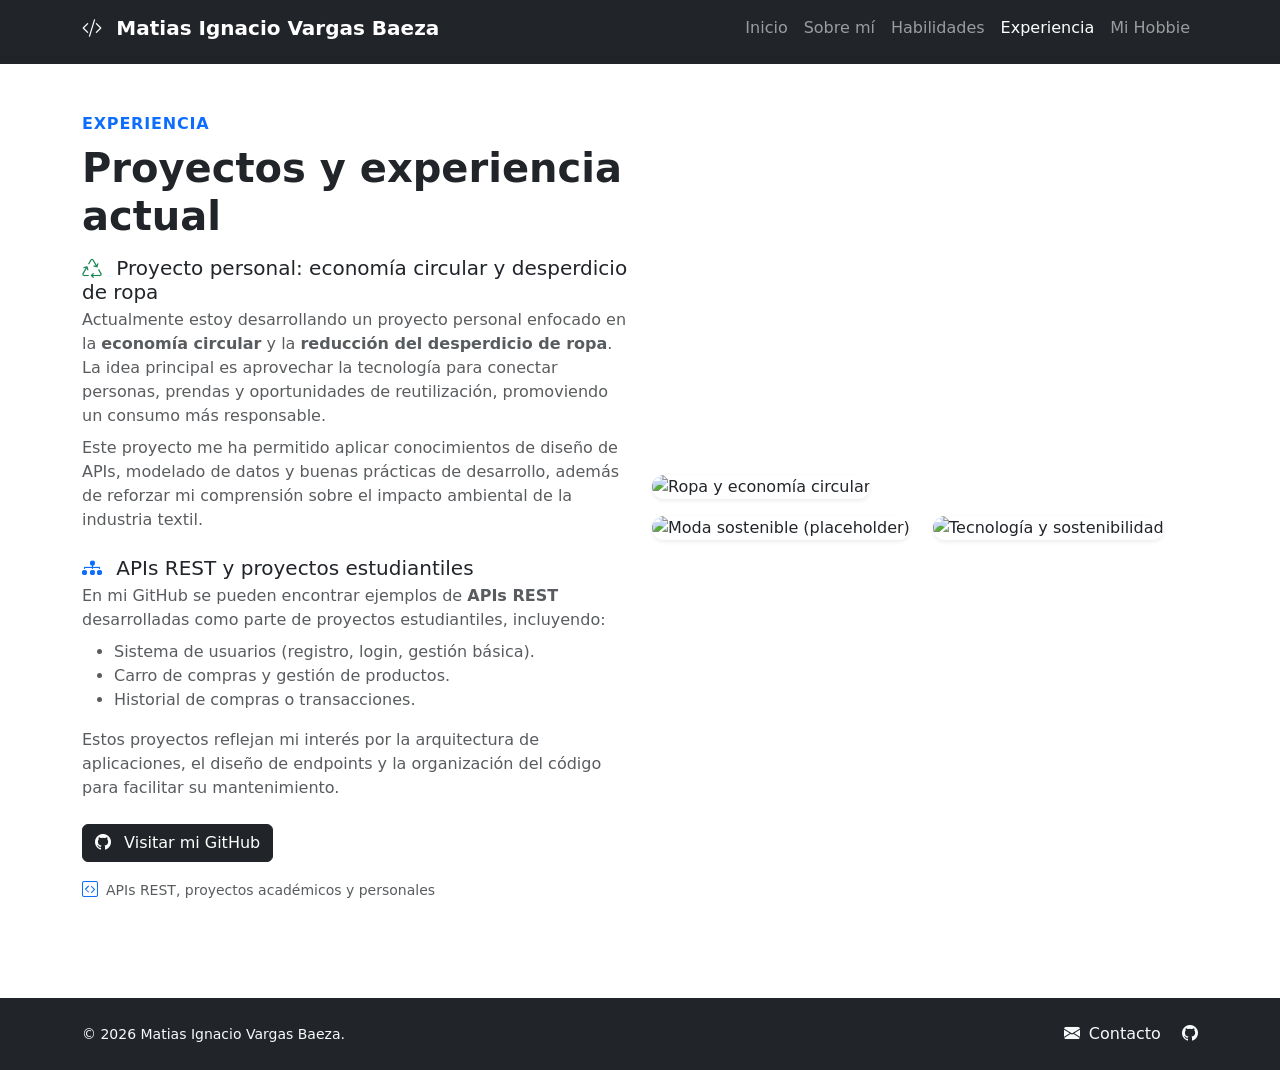
==== experiencia.html @ e0a27196 "Pagina Personal Pagina Personal" ====
<!DOCTYPE html>
<html lang="es">
<head>
  <meta charset="UTF-8" />
  <meta name="viewport" content="width=device-width, initial-scale=1" />
  <title>Experiencia - Matias Ignacio Vargas Baeza</title>
  <link
    href="https://cdn.jsdelivr.net/npm/bootstrap@5.3.3/dist/css/bootstrap.min.css"
    rel="stylesheet"
  />
  <link
    rel="stylesheet"
    href="https://cdn.jsdelivr.net/npm/bootstrap-icons@1.11.3/font/bootstrap-icons.css"
  />
  <link rel="stylesheet" href="styles.css" />
</head>
<body>
  <!-- Navbar -->
  <nav class="navbar navbar-expand-lg navbar-dark bg-dark fixed-top shadow-sm">
    <div class="container">
      <a class="navbar-brand" href="index.html">
        <i class="bi bi-code-slash me-2"></i>
        <span>Matias Ignacio Vargas Baeza</span>
      </a>
      <button
        class="navbar-toggler"
        type="button"
        data-bs-toggle="collapse"
        data-bs-target="#navbarNav"
        aria-controls="navbarNav"
        aria-expanded="false"
        aria-label="Toggle navigation"
      >
        <span class="navbar-toggler-icon"></span>
      </button>
      <div class="collapse navbar-collapse" id="navbarNav">
        <ul class="navbar-nav ms-auto">
          <li class="nav-item">
            <a class="nav-link" href="index.html">Inicio</a>
          </li>
          <li class="nav-item">
            <a class="nav-link" href="sobre-mi.html">Sobre mí</a>
          </li>
          <li class="nav-item">
            <a class="nav-link" href="habilidades.html">Habilidades</a>
          </li>
          <li class="nav-item">
            <a class="nav-link active" aria-current="page" href="experiencia.html">Experiencia</a>
          </li>
          <li class="nav-item">
            <a class="nav-link" href="hobbie.html">Mi Hobbie</a>
          </li>
        </ul>
      </div>
    </div>
  </nav>

  <main class="py-5 content-with-navbar">
    <div class="container">
      <div class="row g-4 align-items-center">
        <div class="col-lg-6">
          <span class="section-title text-primary">Experiencia</span>
          <h1 class="fw-bold mt-2 mb-3">
            Proyectos y experiencia actual
          </h1>
          <div class="mb-4">
            <h5 class="mb-1">
              <i class="bi bi-recycle text-success me-2"></i>
              Proyecto personal: economía circular y desperdicio de ropa
            </h5>
            <p class="text-muted mb-2">
              Actualmente estoy desarrollando un proyecto personal enfocado en
              la <strong>economía circular</strong> y la <strong>reducción del
              desperdicio de ropa</strong>. La idea principal es aprovechar la
              tecnología para conectar personas, prendas y oportunidades de
              reutilización, promoviendo un consumo más responsable.
            </p>
            <p class="text-muted mb-0">
              Este proyecto me ha permitido aplicar conocimientos de diseño de
              APIs, modelado de datos y buenas prácticas de desarrollo, además
              de reforzar mi comprensión sobre el impacto ambiental de la
              industria textil.
            </p>
          </div>

          <div class="mb-4">
            <h5 class="mb-1">
              <i class="bi bi-diagram-3-fill text-primary me-2"></i>
              APIs REST y proyectos estudiantiles
            </h5>
            <p class="text-muted mb-2">
              En mi GitHub se pueden encontrar ejemplos de
              <strong>APIs REST</strong> desarrolladas como parte de proyectos
              estudiantiles, incluyendo:
            </p>
            <ul class="text-muted">
              <li>Sistema de usuarios (registro, login, gestión básica).</li>
              <li>Carro de compras y gestión de productos.</li>
              <li>Historial de compras o transacciones.</li>
            </ul>
            <p class="text-muted">
              Estos proyectos reflejan mi interés por la arquitectura de
              aplicaciones, el diseño de endpoints y la organización del código
              para facilitar su mantenimiento.
            </p>
          </div>

          <div class="d-flex align-items-center flex-wrap gap-3">
            <a
              href="https://github.com/MatiasVargasBaeza"
              target="_blank"
              class="btn btn-dark"
            >
              <i class="bi bi-github me-2"></i>
              Visitar mi GitHub
            </a>
            <div class="d-flex align-items-center text-muted">
              <i class="bi bi-code-square text-primary me-2"></i>
              <small>APIs REST, proyectos académicos y personales</small>
            </div>
          </div>
        </div>

        <div class="col-lg-6">
          <div class="row g-3">
            <div class="col-12">
              <img
                src="https://images.unsplash.com/photo-1520607162513-77705c0f0d4a?auto=format&fit=crop&w=1000&q=80"
                alt="Ropa y economía circular"
                class="img-fluid rounded-4 shadow-sm"
              />
            </div>
            <div class="col-6">
              <img
                src="https://images.unsplash.com/photo-1520607162513-6d2b55f5b7c0?auto=format&fit=crop&w=800&q=80"
                alt="Moda sostenible (placeholder)"
                class="img-fluid rounded-4 shadow-sm"
              />
            </div>
            <div class="col-6">
              <img
                src="https://images.unsplash.com/photo-1542291026-7eec264c27ff?auto=format&fit=crop&w=800&q=80"
                alt="Tecnología y sostenibilidad"
                class="img-fluid rounded-4 shadow-sm"
              />
            </div>
          </div>
        </div>
      </div>
    </div>
  </main>

  <footer class="bg-dark text-light py-4 mt-5">
    <div class="container d-flex flex-column flex-md-row justify-content-between align-items-center">
      <small>
        &copy; <span id="year"></span> Matias Ignacio Vargas Baeza.
      </small>
      <div>
        <a href="mailto:matii.vargas@duocuc.cl" class="text-light me-3">
          <i class="bi bi-envelope-fill me-1"></i> Contacto
        </a>
        <a href="https://github.com/MatiasVargasBaeza" target="_blank" class="text-light">
          <i class="bi bi-github"></i>
        </a>
      </div>
    </div>
  </footer>

  <script src="https://cdn.jsdelivr.net/npm/bootstrap@5.3.3/dist/js/bootstrap.bundle.min.js"></script>
  <script>
    document.getElementById("year").textContent = new Date().getFullYear();
  </script>
</body>
</html>
---- styles.css ----
/* Altura del navbar: se usa en body y en el hero para que nada quede tapado */
:root {
  --navbar-height: 64px;
}

body {
  margin: 0;
  padding-top: var(--navbar-height);
  scroll-behavior: smooth;
}

/* Franja oscura bajo el navbar para que no se vea línea blanca (el resto del body queda claro) */
body::before {
  content: "";
  position: fixed;
  top: 0;
  left: 0;
  right: 0;
  height: var(--navbar-height);
  background-color: #212529;
  z-index: 0;
}

.navbar-brand span {
  font-weight: 600;
}

header,
.content-with-navbar {
  margin-top: 0;
}

/* Hero: contenido alineado arriba; espacio abajo para que nada se recorte */
.hero-overlay {
  background: linear-gradient(
    135deg,
    rgba(0, 0, 0, 0.7),
    rgba(0, 0, 0, 0.3)
  );
  align-items: flex-start !important;
  padding-top: 1rem;
  padding-bottom: 3rem;
  box-sizing: border-box;
}

.hero-overlay .container {
  padding-top: 0;
}

/* Diapositivas 2 y 3: texto centrado un poco más abajo */
.hero-overlay--centered {
  align-items: center !important;
  padding-top: 0;
  padding-bottom: 0;
}

.hero-overlay--centered .container {
  padding-top: 8vh;
}

/* Recuadro de la foto de perfil: altura limitada y margen abajo para que no lo corte el carrusel */
.hero-profile-card {
  max-height: min(440px, calc(88vh - 9rem));
  margin-bottom: 0;
  flex-shrink: 0;
  box-shadow: 0 0.5rem 1.5rem rgba(0, 0, 0, 0.4);
}

.hero-profile-img {
  max-height: 280px;
  width: 100%;
  object-fit: cover;
  display: block;
}

/* Slides del carrusel: altura y recorte centrado (arriba y abajo igual) */
.hero-slide {
  height: 88vh;
  min-height: 520px;
  background-size: cover;
  background-position: center center;
  background-repeat: no-repeat;
}

.section-title {
  font-weight: 700;
  letter-spacing: 0.05em;
  text-transform: uppercase;
}

.icon-circle {
  width: 60px;
  height: 60px;
  border-radius: 50%;
  display: flex;
  align-items: center;
  justify-content: center;
  font-size: 1.7rem;
}

.skill-badge {
  font-size: 0.9rem;
  margin: 0.25rem;
}

.hobbie-bg {
  background: radial-gradient(circle at top left, #343a40 0, #000 60%);
}

footer a {
  text-decoration: none;
}
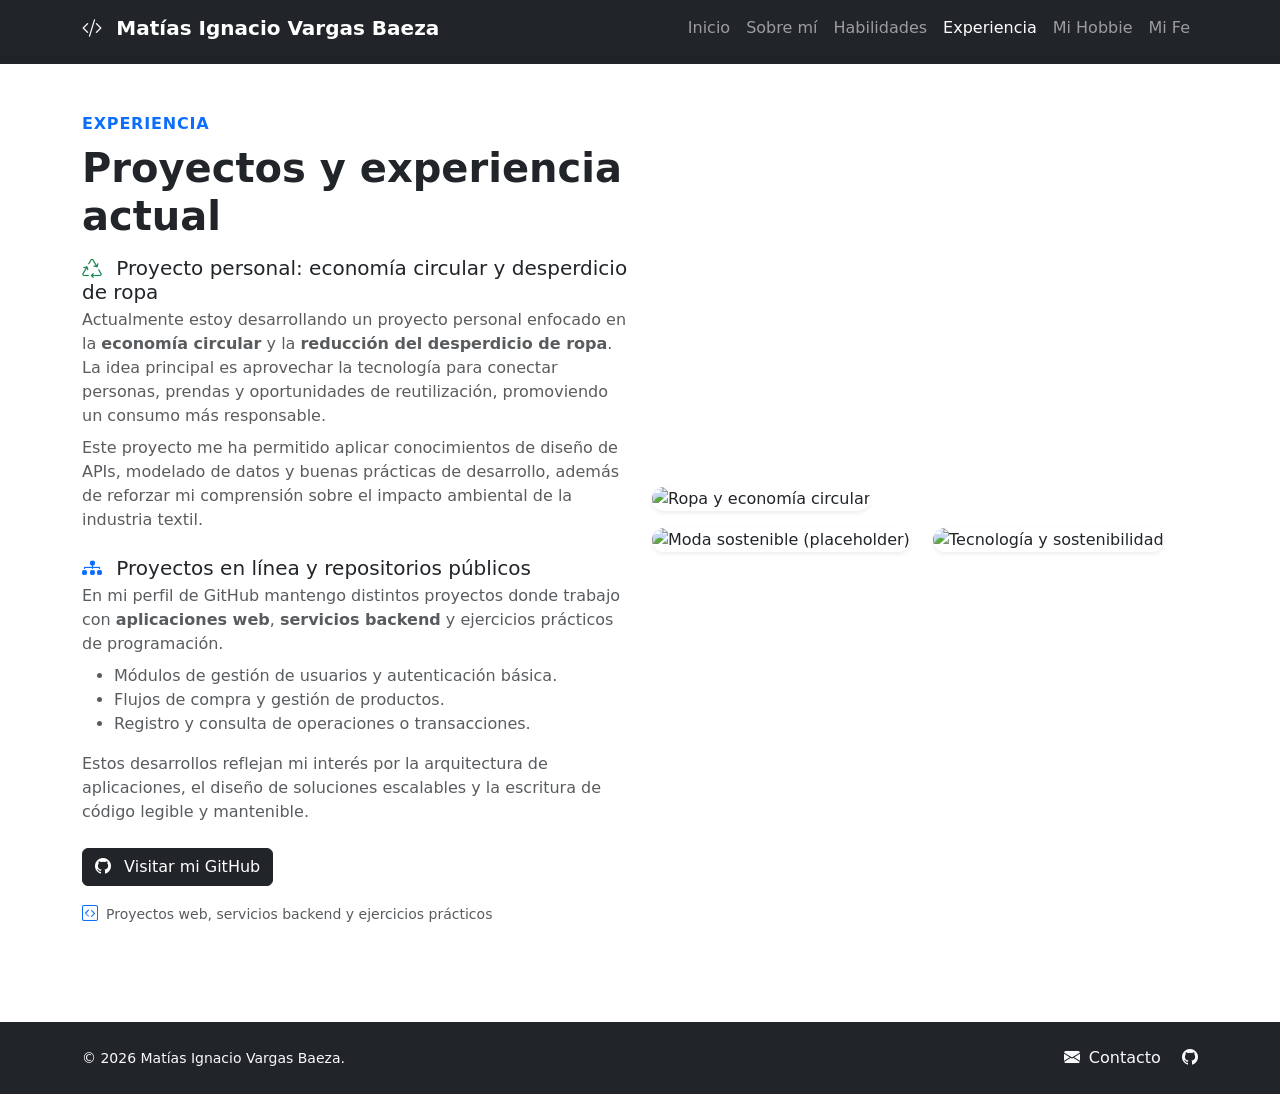
==== commit 62affc40: "Cambios V1 Cambios" ====
--- a/experiencia.html
+++ b/experiencia.html
@@ -3,7 +3,7 @@
 <head>
   <meta charset="UTF-8" />
   <meta name="viewport" content="width=device-width, initial-scale=1" />
-  <title>Experiencia - Matias Ignacio Vargas Baeza</title>
+  <title>Experiencia - Matías Ignacio Vargas Baeza</title>
   <link
     href="https://cdn.jsdelivr.net/npm/bootstrap@5.3.3/dist/css/bootstrap.min.css"
     rel="stylesheet"
@@ -20,7 +20,7 @@
     <div class="container">
       <a class="navbar-brand" href="index.html">
         <i class="bi bi-code-slash me-2"></i>
-        <span>Matias Ignacio Vargas Baeza</span>
+        <span>Matías Ignacio Vargas Baeza</span>
       </a>
       <button
         class="navbar-toggler"
@@ -49,6 +49,9 @@
           </li>
           <li class="nav-item">
             <a class="nav-link" href="hobbie.html">Mi Hobbie</a>
+          </li>
+          <li class="nav-item">
+            <a class="nav-link" href="mi-fe.html">Mi Fe</a>
           </li>
         </ul>
       </div>
@@ -86,22 +89,22 @@
           <div class="mb-4">
             <h5 class="mb-1">
               <i class="bi bi-diagram-3-fill text-primary me-2"></i>
-              APIs REST y proyectos estudiantiles
+              Proyectos en línea y repositorios públicos
             </h5>
             <p class="text-muted mb-2">
-              En mi GitHub se pueden encontrar ejemplos de
-              <strong>APIs REST</strong> desarrolladas como parte de proyectos
-              estudiantiles, incluyendo:
+              En mi perfil de GitHub mantengo distintos proyectos donde trabajo
+              con <strong>aplicaciones web</strong>, <strong>servicios backend</strong>
+              y ejercicios prácticos de programación.
             </p>
             <ul class="text-muted">
-              <li>Sistema de usuarios (registro, login, gestión básica).</li>
-              <li>Carro de compras y gestión de productos.</li>
-              <li>Historial de compras o transacciones.</li>
+              <li>Módulos de gestión de usuarios y autenticación básica.</li>
+              <li>Flujos de compra y gestión de productos.</li>
+              <li>Registro y consulta de operaciones o transacciones.</li>
             </ul>
             <p class="text-muted">
-              Estos proyectos reflejan mi interés por la arquitectura de
-              aplicaciones, el diseño de endpoints y la organización del código
-              para facilitar su mantenimiento.
+              Estos desarrollos reflejan mi interés por la arquitectura de
+              aplicaciones, el diseño de soluciones escalables y la escritura
+              de código legible y mantenible.
             </p>
           </div>
 
@@ -116,7 +119,7 @@
             </a>
             <div class="d-flex align-items-center text-muted">
               <i class="bi bi-code-square text-primary me-2"></i>
-              <small>APIs REST, proyectos académicos y personales</small>
+              <small>Proyectos web, servicios backend y ejercicios prácticos</small>
             </div>
           </div>
         </div>
@@ -153,7 +156,7 @@
   <footer class="bg-dark text-light py-4 mt-5">
     <div class="container d-flex flex-column flex-md-row justify-content-between align-items-center">
       <small>
-        &copy; <span id="year"></span> Matias Ignacio Vargas Baeza.
+        &copy; <span id="year"></span> Matías Ignacio Vargas Baeza.
       </small>
       <div>
         <a href="mailto:matii.vargas@duocuc.cl" class="text-light me-3">
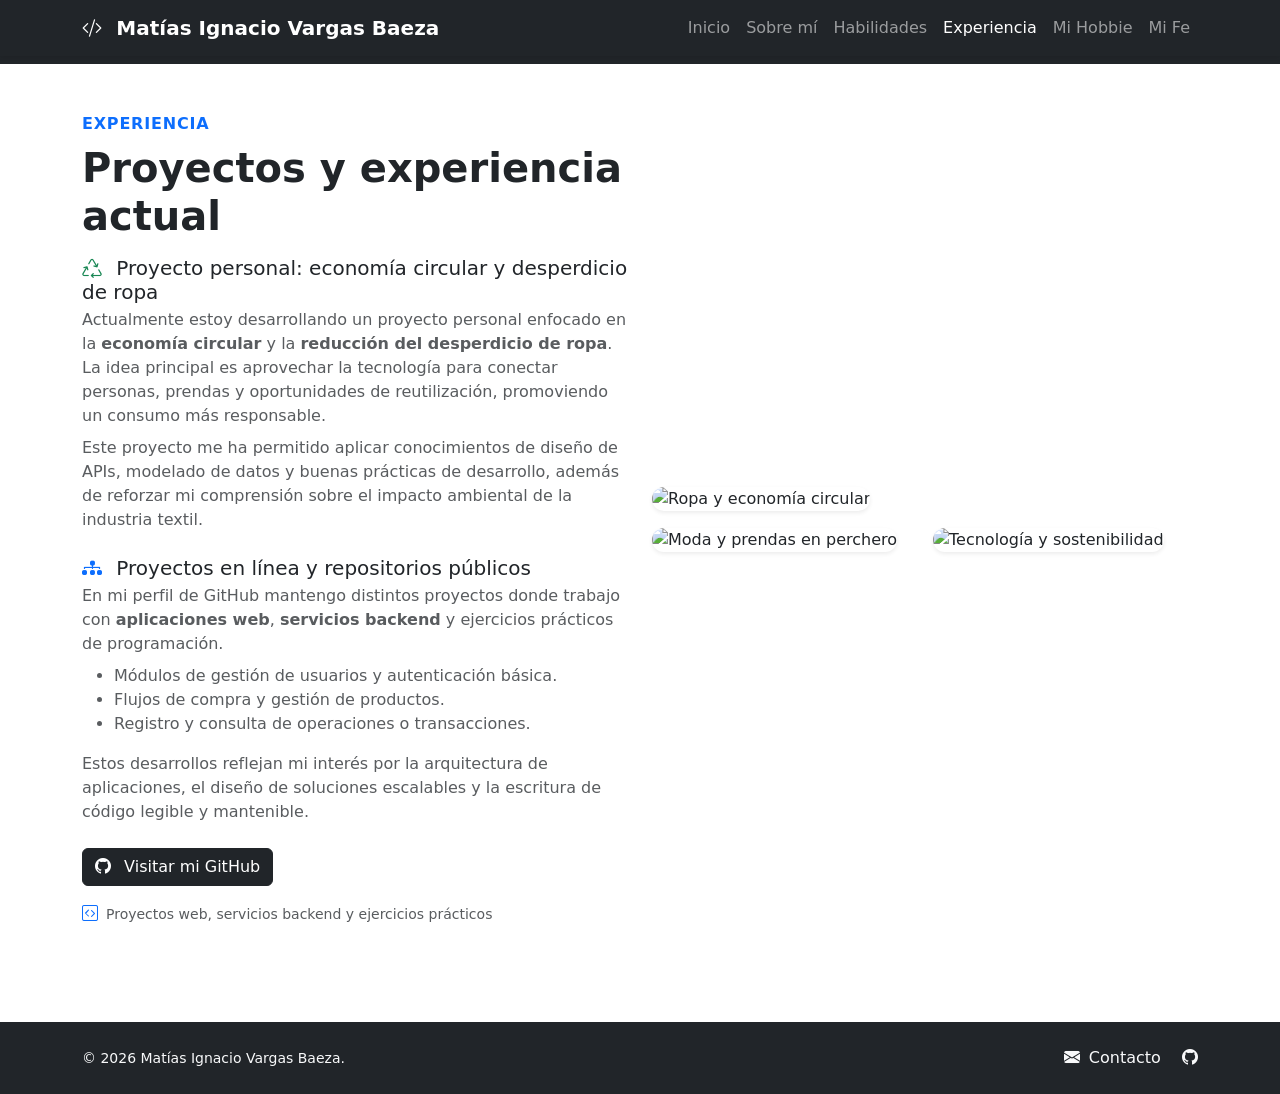
==== commit 3a4baf3d: "final" ====
--- a/experiencia.html
+++ b/experiencia.html
@@ -135,8 +135,8 @@
             </div>
             <div class="col-6">
               <img
-                src="https://images.unsplash.com/photo-1520607162513-6d2b55f5b7c0?auto=format&fit=crop&w=800&q=80"
-                alt="Moda sostenible (placeholder)"
+                src="https://images.unsplash.com/photo-1490481651871-ab68de25d43d?auto=format&fit=crop&w=800&q=80"
+                alt="Moda y prendas en perchero"
                 class="img-fluid rounded-4 shadow-sm"
               />
             </div>
--- a/styles.css
+++ b/styles.css
@@ -1,6 +1,19 @@
-/* Altura del navbar: se usa en body y en el hero para que nada quede tapado */
+/* Altura del navbar: se usa en body y en el hero para que nada quede tapado.
+   En pantallas angostas la marca suele ocupar dos líneas y supera 64px. */
 :root {
   --navbar-height: 64px;
+}
+
+@media (max-width: 991.98px) {
+  :root {
+    --navbar-height: 118px;
+  }
+}
+
+@media (max-width: 575.98px) {
+  :root {
+    --navbar-height: 132px;
+  }
 }
 
 body {
@@ -43,6 +56,12 @@
   box-sizing: border-box;
 }
 
+@media (max-width: 991.98px) {
+  .hero-overlay:not(.hero-overlay--centered) {
+    padding-top: 0.75rem;
+  }
+}
+
 .hero-overlay .container {
   padding-top: 0;
 }
@@ -73,6 +92,23 @@
   display: block;
 }
 
+@media (max-width: 991.98px) {
+  .hero-profile-card {
+    max-width: 260px;
+    margin-left: auto;
+    margin-right: auto;
+    max-height: none;
+  }
+
+  .hero-profile-img {
+    max-height: 200px;
+    width: 200px;
+    max-width: 100%;
+    margin-left: auto;
+    margin-right: auto;
+  }
+}
+
 /* Slides del carrusel: altura y recorte centrado (arriba y abajo igual) */
 .hero-slide {
   height: 88vh;
@@ -80,6 +116,34 @@
   background-size: cover;
   background-position: center center;
   background-repeat: no-repeat;
+}
+
+@media (max-width: 991.98px) {
+  /*
+   * Slide 1: el overlay absoluto + h-100 fija la altura al viewport y el texto
+   * largo queda fuera; el .carousel-inner recorta con overflow hidden.
+   * En flujo normal el slide crece con foto + titulares + párrafo.
+   */
+  .hero-slide:has(.hero-overlay:not(.hero-overlay--centered)) {
+    height: auto;
+    min-height: 55vh;
+  }
+
+  .hero-slide .hero-overlay:not(.hero-overlay--centered) {
+    position: relative !important;
+    top: auto !important;
+    left: auto !important;
+    width: 100% !important;
+    height: auto !important;
+    min-height: 55vh;
+    padding-bottom: 4rem;
+  }
+
+  /* Slides 2 y 3: siguen a pantalla completa con overlay absoluto */
+  .hero-slide:has(.hero-overlay--centered) {
+    height: auto;
+    min-height: min(88vh, 900px);
+  }
 }
 
 .section-title {
